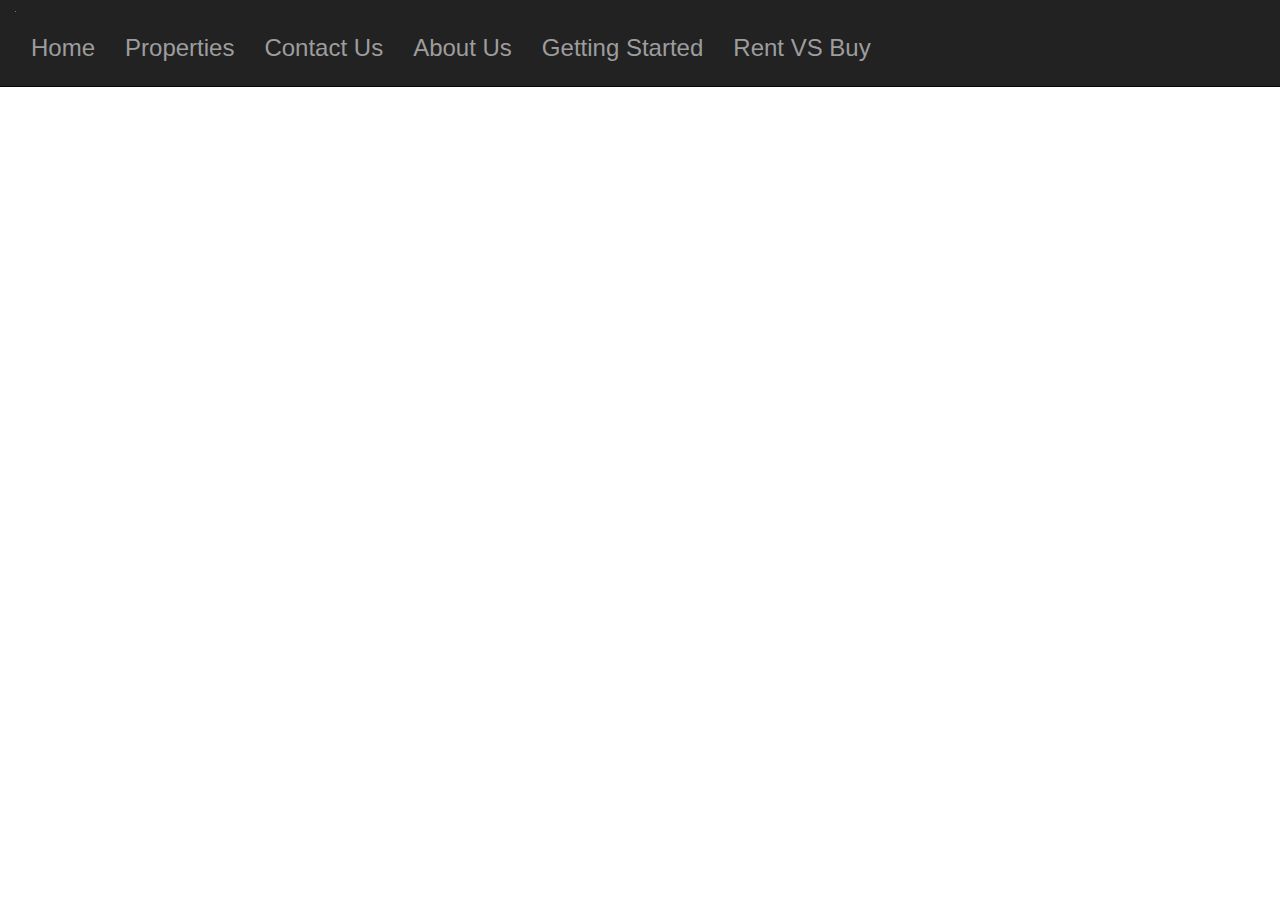
==== aboutus.html @ c1034475 "11/14" ====
<!DOCTYPE html>
<html lang="en">
<head>
  <link rel="stylesheet" href="styles.css">
  <title>BWE </title>
  <meta charset="utf-8">
  <meta name="viewport" content="width=device-width, initial-scale=1">
  <link rel="stylesheet" href="https://maxcdn.bootstrapcdn.com/bootstrap/3.4.1/css/bootstrap.min.css">
  <script src="https://ajax.googleapis.com/ajax/libs/jquery/3.6.0/jquery.min.js"></script>
  <script src="https://maxcdn.bootstrapcdn.com/bootstrap/3.4.1/js/bootstrap.min.js"></script>
  <link rel="stylesheet" href="style.css">
  <link rel="icon" href="favicon.ico/icon.png" type="image/png">
</head>
<body>

  <nav class="navbar navbar-inverse navbar-fixed-top">
    <div class="container-fluid">
      <div class="navbar-header">
        
     
        
      
      
       
      </div>
      <ul class="nav navbar-nav">
         <li> <img id="logo" width="1px" src="favicon.ico/Globe l.png"></li>
        <li><a href="#"><h3 class="navtext">Home</h3></a></li>
        <li><a href="#"><h3 class="navtext">Properties</h3></a></li>
        <li><a href="#"><h3 class="navtext">Contact Us</h3></a></li>
        <li><a href="#"><h3 class="navtext">About Us</h3></a></li>
        <li><a href="#"><h3 class="navtext">Getting Started</h3></a></li>
        <li><a href="#"><h3 class="navtext">Rent VS Buy</h3></a></li>
        
      </ul>
   
  </div>
  </nav>
  

</body>
</html>
---- style.css ----
/*for headers*/
#grad{
    background-image: linear-gradient(to top, #ffffff 5%, #6cc7ad 50%, #00d4ff 100%);
 
  p{
    font-size: 25px;
  }
  p {
    text-align: justify;
    font-size: 25px;
  }
  h2{
    margin: 40px;
    text-align: center;
    text-transform: uppercase;
    
  }
  h3{
    text-transform: uppercase;
  }
  #logo{
    height: 1px;
  }
  #top{
    height: 5px;
  }
  img{
    height: 1px;
  }
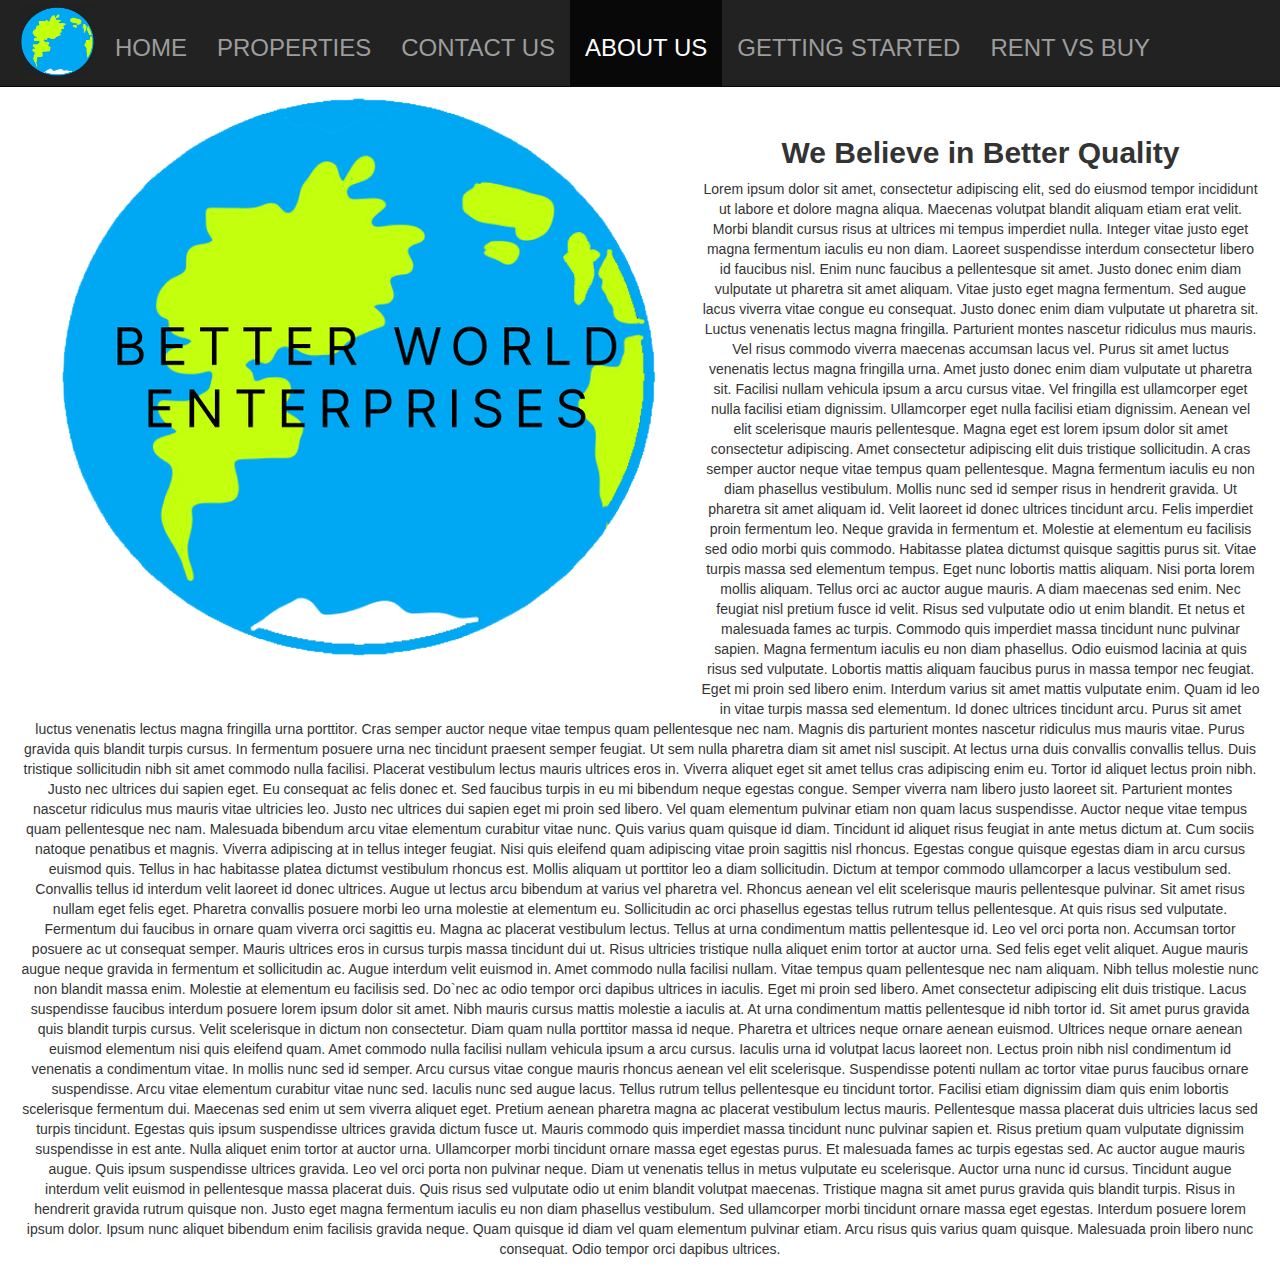
==== commit de7c2a0e: "11/15" ====
--- a/aboutus.html
+++ b/aboutus.html
@@ -10,33 +10,46 @@
   <script src="https://maxcdn.bootstrapcdn.com/bootstrap/3.4.1/js/bootstrap.min.js"></script>
   <link rel="stylesheet" href="style.css">
   <link rel="icon" href="favicon.ico/icon.png" type="image/png">
+  <script src="main.js"></script>
 </head>
 <body>
-
-  <nav class="navbar navbar-inverse navbar-fixed-top">
-    <div class="container-fluid">
-      <div class="navbar-header">
-        
+ 
+<nav class="navbar navbar-inverse navbar-fixed-top">
+  <div class="container-fluid">
+    <div class="navbar-header">
+      
+   
+      
      
-        
-      
-      
-       
-      </div>
-      <ul class="nav navbar-nav">
-         <li> <img id="logo" width="1px" src="favicon.ico/Globe l.png"></li>
-        <li><a href="#"><h3 class="navtext">Home</h3></a></li>
-        <li><a href="#"><h3 class="navtext">Properties</h3></a></li>
-        <li><a href="#"><h3 class="navtext">Contact Us</h3></a></li>
-        <li><a href="#"><h3 class="navtext">About Us</h3></a></li>
-        <li><a href="#"><h3 class="navtext">Getting Started</h3></a></li>
-        <li><a href="#"><h3 class="navtext">Rent VS Buy</h3></a></li>
-        
-      </ul>
-   
-  </div>
-  </nav>
+    
+     
+    </div>
+    <ul class="nav navbar-nav">
+      <li id="top"><img src="favicon.ico/icon.png" width="75px"></li>
+      <li><a href="index.html"><h3 id="navtexto">Home</h3></a></li>
+      <li><a href="properties.html"><h3 id="navtext">Properties</h3></a></li>
+      <li><a href="contactus.html"><h3 id="navtext">Contact Us</h3></a></li>
+      <li class="active"><a href="aboutus.html"><h3 id="navtext">About Us</h3></a></li>
+      <li><a href="gettingstarted.html"><h3 id="navtext">Getting Started</h3></a></li>
+      <li><a href="rentvsbuy.html"><h3 id="navtext">Rent VS Buy</h3></a></li>
+    </ul>
+ 
+</div>
+</nav>
   
 
+<p id="space">
+  <img id="top" src="favicon.ico/Globe l.png"><br>
+  <h2 id="space"><b>We Believe in Better Quality</b> </h2>
+  Lorem ipsum dolor sit amet, consectetur adipiscing elit, sed do eiusmod tempor incididunt ut labore et dolore magna aliqua. Maecenas volutpat blandit aliquam etiam erat velit. Morbi blandit cursus risus at ultrices mi tempus imperdiet nulla. Integer vitae justo eget magna fermentum iaculis eu non diam. Laoreet suspendisse interdum consectetur libero id faucibus nisl. Enim nunc faucibus a pellentesque sit amet. Justo donec enim diam vulputate ut pharetra sit amet aliquam. Vitae justo eget magna fermentum. Sed augue lacus viverra vitae congue eu consequat. Justo donec enim diam vulputate ut pharetra sit. Luctus venenatis lectus magna fringilla. Parturient montes nascetur ridiculus mus mauris. Vel risus commodo viverra maecenas accumsan lacus vel. Purus sit amet luctus venenatis lectus magna fringilla urna.
+  Amet justo donec enim diam vulputate ut pharetra sit. Facilisi nullam vehicula ipsum a arcu cursus vitae. Vel fringilla est ullamcorper eget nulla facilisi etiam dignissim. Ullamcorper eget nulla facilisi etiam dignissim. Aenean vel elit scelerisque mauris pellentesque. Magna eget est lorem ipsum dolor sit amet consectetur adipiscing. Amet consectetur adipiscing elit duis tristique sollicitudin. A cras semper auctor neque vitae tempus quam pellentesque. Magna fermentum iaculis eu non diam phasellus vestibulum. Mollis nunc sed id semper risus in hendrerit gravida. Ut pharetra sit amet aliquam id.
+  Velit laoreet id donec ultrices tincidunt arcu. Felis imperdiet proin fermentum leo. Neque gravida in fermentum et. Molestie at elementum eu facilisis sed odio morbi quis commodo. Habitasse platea dictumst quisque sagittis purus sit. Vitae turpis massa sed elementum tempus. Eget nunc lobortis mattis aliquam. Nisi porta lorem mollis aliquam. Tellus orci ac auctor augue mauris. A diam maecenas sed enim. Nec feugiat nisl pretium fusce id velit. Risus sed vulputate odio ut enim blandit. Et netus et malesuada fames ac turpis.
+  Commodo quis imperdiet massa tincidunt nunc pulvinar sapien. Magna fermentum iaculis eu non diam phasellus. Odio euismod lacinia at quis risus sed vulputate. Lobortis mattis aliquam faucibus purus in massa tempor nec feugiat. Eget mi proin sed libero enim. Interdum varius sit amet mattis vulputate enim. Quam id leo in vitae turpis massa sed elementum. Id donec ultrices tincidunt arcu. Purus sit amet luctus venenatis lectus magna fringilla urna porttitor. Cras semper auctor neque vitae tempus quam pellentesque nec nam. Magnis dis parturient montes nascetur ridiculus mus mauris vitae. Purus gravida quis blandit turpis cursus. In fermentum posuere urna nec tincidunt praesent semper feugiat. Ut sem nulla pharetra diam sit amet nisl suscipit. At lectus urna duis convallis convallis tellus.
+  Duis tristique sollicitudin nibh sit amet commodo nulla facilisi. Placerat vestibulum lectus mauris ultrices eros in. Viverra aliquet eget sit amet tellus cras adipiscing enim eu. Tortor id aliquet lectus proin nibh. Justo nec ultrices dui sapien eget. Eu consequat ac felis donec et. Sed faucibus turpis in eu mi bibendum neque egestas congue. Semper viverra nam libero justo laoreet sit. Parturient montes nascetur ridiculus mus mauris vitae ultricies leo. Justo nec ultrices dui sapien eget mi proin sed libero. Vel quam elementum pulvinar etiam non quam lacus suspendisse. Auctor neque vitae tempus quam pellentesque nec nam. Malesuada bibendum arcu vitae elementum curabitur vitae nunc. Quis varius quam quisque id diam. Tincidunt id aliquet risus feugiat in ante metus dictum at. Cum sociis natoque penatibus et magnis. Viverra adipiscing at in tellus integer feugiat. Nisi quis eleifend quam adipiscing vitae proin sagittis nisl rhoncus.
+  Egestas congue quisque egestas diam in arcu cursus euismod quis. Tellus in hac habitasse platea dictumst vestibulum rhoncus est. Mollis aliquam ut porttitor leo a diam sollicitudin. Dictum at tempor commodo ullamcorper a lacus vestibulum sed. Convallis tellus id interdum velit laoreet id donec ultrices. Augue ut lectus arcu bibendum at varius vel pharetra vel. Rhoncus aenean vel elit scelerisque mauris pellentesque pulvinar. Sit amet risus nullam eget felis eget. Pharetra convallis posuere morbi leo urna molestie at elementum eu. Sollicitudin ac orci phasellus egestas tellus rutrum tellus pellentesque. At quis risus sed vulputate. Fermentum dui faucibus in ornare quam viverra orci sagittis eu. Magna ac placerat vestibulum lectus.
+  Tellus at urna condimentum mattis pellentesque id. Leo vel orci porta non. Accumsan tortor posuere ac ut consequat semper. Mauris ultrices eros in cursus turpis massa tincidunt dui ut. Risus ultricies tristique nulla aliquet enim tortor at auctor urna. Sed felis eget velit aliquet. Augue mauris augue neque gravida in fermentum et sollicitudin ac. Augue interdum velit euismod in. Amet commodo nulla facilisi nullam. Vitae tempus quam pellentesque nec nam aliquam. Nibh tellus molestie nunc non blandit massa enim.
+  Molestie at elementum eu facilisis sed. Do`nec ac odio tempor orci dapibus ultrices in iaculis. Eget mi proin sed libero. Amet consectetur adipiscing elit duis tristique. Lacus suspendisse faucibus interdum posuere lorem ipsum dolor sit amet. Nibh mauris cursus mattis molestie a iaculis at. At urna condimentum mattis pellentesque id nibh tortor id. Sit amet purus gravida quis blandit turpis cursus. Velit scelerisque in dictum non consectetur. Diam quam nulla porttitor massa id neque. Pharetra et ultrices neque ornare aenean euismod. Ultrices neque ornare aenean euismod elementum nisi quis eleifend quam. Amet commodo nulla facilisi nullam vehicula ipsum a arcu cursus. Iaculis urna id volutpat lacus laoreet non. Lectus proin nibh nisl condimentum id venenatis a condimentum vitae. In mollis nunc sed id semper. Arcu cursus vitae congue mauris rhoncus aenean vel elit scelerisque. Suspendisse potenti nullam ac tortor vitae purus faucibus ornare suspendisse. Arcu vitae elementum curabitur vitae nunc sed.
+  Iaculis nunc sed augue lacus. Tellus rutrum tellus pellentesque eu tincidunt tortor. Facilisi etiam dignissim diam quis enim lobortis scelerisque fermentum dui. Maecenas sed enim ut sem viverra aliquet eget. Pretium aenean pharetra magna ac placerat vestibulum lectus mauris. Pellentesque massa placerat duis ultricies lacus sed turpis tincidunt. Egestas quis ipsum suspendisse ultrices gravida dictum fusce ut. Mauris commodo quis imperdiet massa tincidunt nunc pulvinar sapien et. Risus pretium quam vulputate dignissim suspendisse in est ante. Nulla aliquet enim tortor at auctor urna.
+  Ullamcorper morbi tincidunt ornare massa eget egestas purus. Et malesuada fames ac turpis egestas sed. Ac auctor augue mauris augue. Quis ipsum suspendisse ultrices gravida. Leo vel orci porta non pulvinar neque. Diam ut venenatis tellus in metus vulputate eu scelerisque. Auctor urna nunc id cursus. Tincidunt augue interdum velit euismod in pellentesque massa placerat duis. Quis risus sed vulputate odio ut enim blandit volutpat maecenas. Tristique magna sit amet purus gravida quis blandit turpis. Risus in hendrerit gravida rutrum quisque non. Justo eget magna fermentum iaculis eu non diam phasellus vestibulum. Sed ullamcorper morbi tincidunt ornare massa eget egestas. Interdum posuere lorem ipsum dolor. Ipsum nunc aliquet bibendum enim facilisis gravida neque. Quam quisque id diam vel quam elementum pulvinar etiam. Arcu risus quis varius quam quisque. Malesuada proin libero nunc consequat. Odio tempor orci dapibus ultrices.</p>
 </body>
 </html>--- a/style.css
+++ b/style.css
@@ -1,29 +1,55 @@
 /*for headers*/
 #grad{
-    background-image: linear-gradient(to top, #ffffff 5%, #6cc7ad 50%, #00d4ff 100%);
- 
-  p{
-    font-size: 25px;
+    background-image: linear-gradient(to left, #61b49d 50%, #00b0d3 75%);
+
   }
+  body {
+    margin: 20px;
+    text-align: center;
+  }
+
+  
+  h3{
+    text-transform: uppercase;
+  }
+
+  img {
+    float: left;
+    margin: 5px;
+  }
+
   p {
     text-align: justify;
     font-size: 25px;
   }
+  #space{
+    margin-top: 50px;
+  }
   h2{
-    margin: 40px;
-    text-align: center;
-    text-transform: uppercase;
-    
+    margin-top: 10px;
   }
-  h3{
-    text-transform: uppercase;
+  a{
+    color:#04b64e;
   }
-  #logo{
-    height: 1px;
+  .footertext{
+    font-weight: bold;
   }
-  #top{
-    height: 5px;
-  }
-  img{
-    height: 1px;
-  }+footer{
+  height:10px;
+
+}
+.footer {
+  position:static;
+  left: 0;
+  bottom: 0;
+  width: 100%;
+  background-color: darkgray;
+  color: black;
+  text-align: center;
+  height: 40px;
+  font-weight: bolder;
+  font-family:'Franklin Gothic Medium', 'Arial Narrow', Arial, sans-serif
+}
+#logo{
+  margin-right: 25px;
+}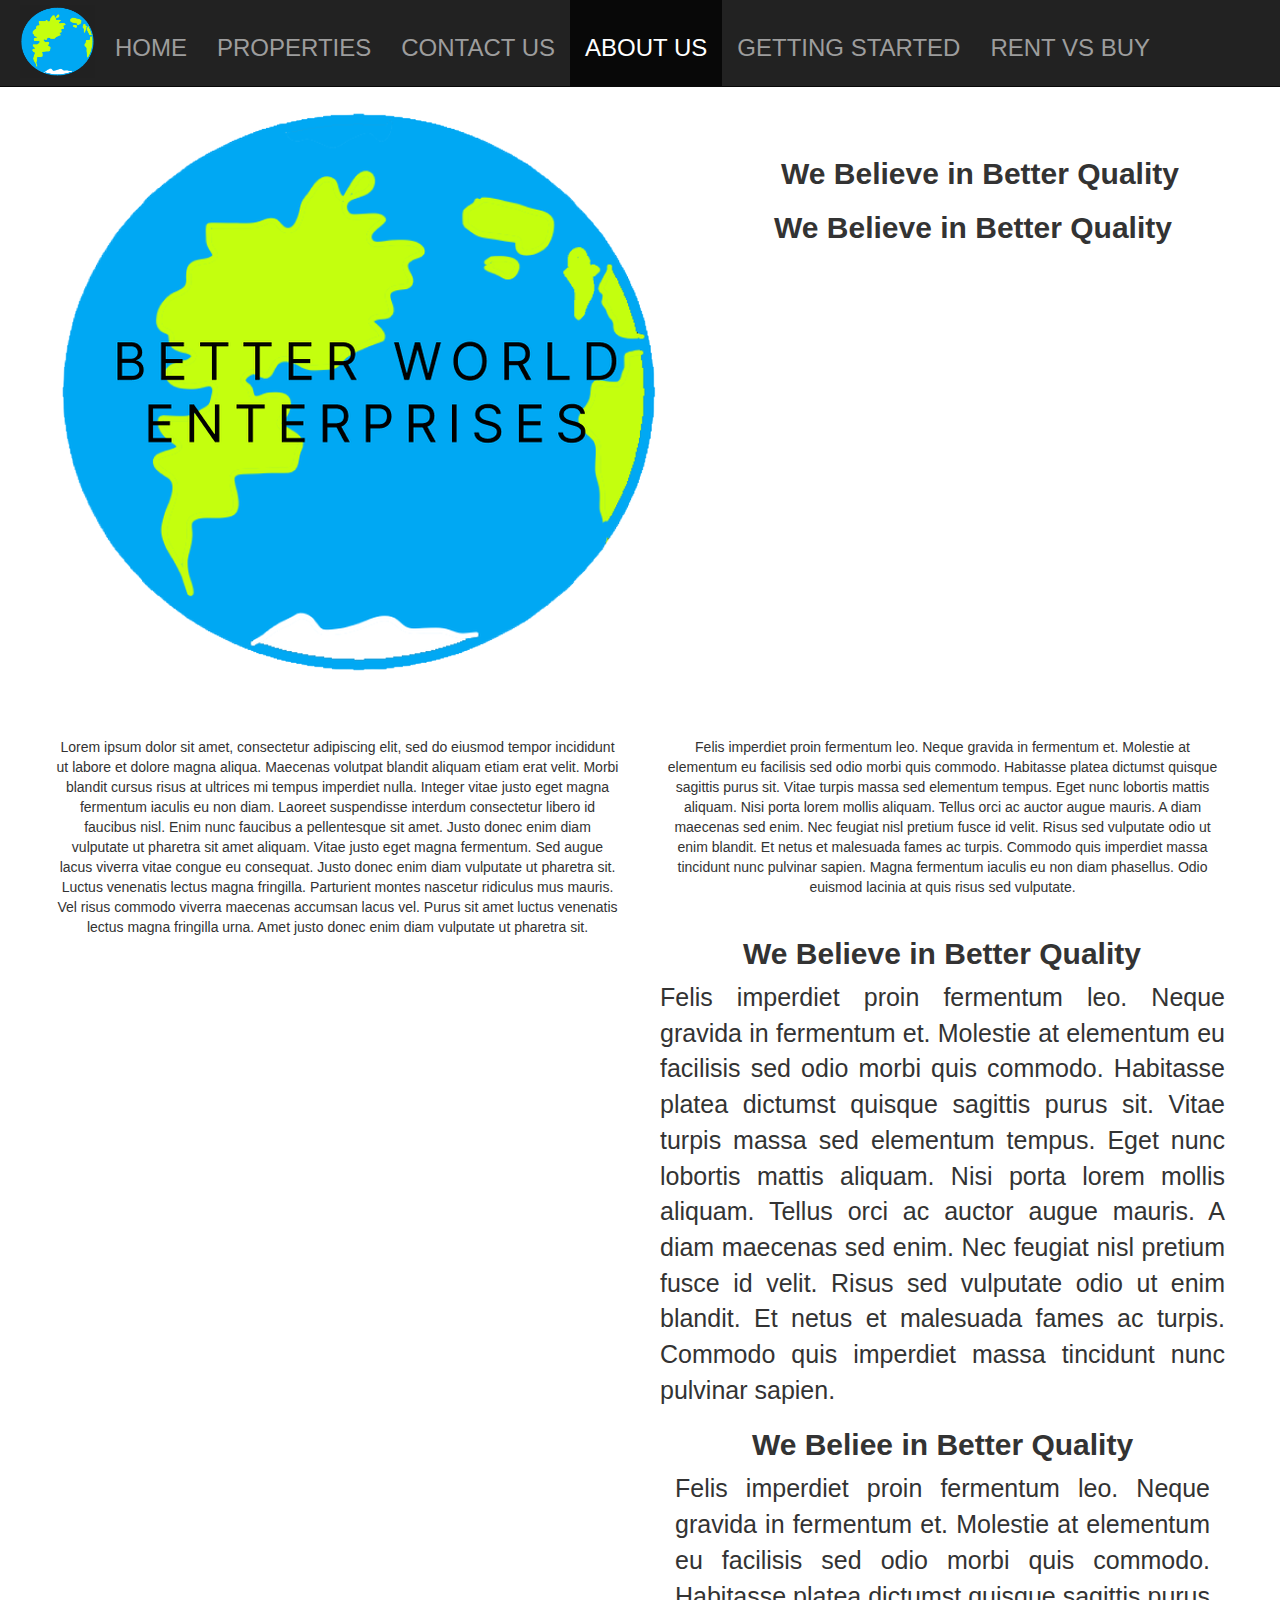
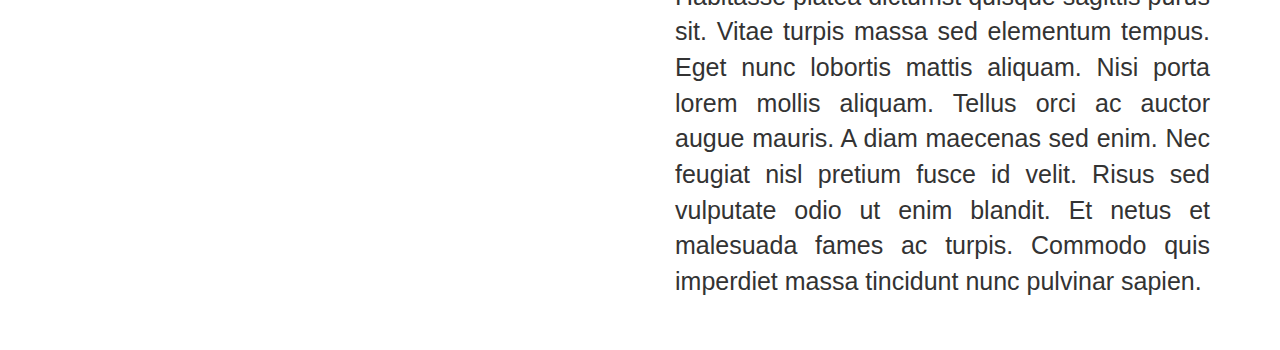
==== commit f8839a68: "11/15 as" ====
--- a/aboutus.html
+++ b/aboutus.html
@@ -16,13 +16,7 @@
  
 <nav class="navbar navbar-inverse navbar-fixed-top">
   <div class="container-fluid">
-    <div class="navbar-header">
-      
-   
-      
-     
-    
-     
+    <div class="navbar-header"> 
     </div>
     <ul class="nav navbar-nav">
       <li id="top"><img src="favicon.ico/icon.png" width="75px"></li>
@@ -33,23 +27,36 @@
       <li><a href="gettingstarted.html"><h3 id="navtext">Getting Started</h3></a></li>
       <li><a href="rentvsbuy.html"><h3 id="navtext">Rent VS Buy</h3></a></li>
     </ul>
- 
 </div>
 </nav>
   
 
-<p id="space">
-  <img id="top" src="favicon.ico/Globe l.png"><br>
+<p id="space align">
+  <img id="logo2" src="favicon.ico/Globe l.png"><br>
+
   <h2 id="space"><b>We Believe in Better Quality</b> </h2>
-  Lorem ipsum dolor sit amet, consectetur adipiscing elit, sed do eiusmod tempor incididunt ut labore et dolore magna aliqua. Maecenas volutpat blandit aliquam etiam erat velit. Morbi blandit cursus risus at ultrices mi tempus imperdiet nulla. Integer vitae justo eget magna fermentum iaculis eu non diam. Laoreet suspendisse interdum consectetur libero id faucibus nisl. Enim nunc faucibus a pellentesque sit amet. Justo donec enim diam vulputate ut pharetra sit amet aliquam. Vitae justo eget magna fermentum. Sed augue lacus viverra vitae congue eu consequat. Justo donec enim diam vulputate ut pharetra sit. Luctus venenatis lectus magna fringilla. Parturient montes nascetur ridiculus mus mauris. Vel risus commodo viverra maecenas accumsan lacus vel. Purus sit amet luctus venenatis lectus magna fringilla urna.
-  Amet justo donec enim diam vulputate ut pharetra sit. Facilisi nullam vehicula ipsum a arcu cursus vitae. Vel fringilla est ullamcorper eget nulla facilisi etiam dignissim. Ullamcorper eget nulla facilisi etiam dignissim. Aenean vel elit scelerisque mauris pellentesque. Magna eget est lorem ipsum dolor sit amet consectetur adipiscing. Amet consectetur adipiscing elit duis tristique sollicitudin. A cras semper auctor neque vitae tempus quam pellentesque. Magna fermentum iaculis eu non diam phasellus vestibulum. Mollis nunc sed id semper risus in hendrerit gravida. Ut pharetra sit amet aliquam id.
-  Velit laoreet id donec ultrices tincidunt arcu. Felis imperdiet proin fermentum leo. Neque gravida in fermentum et. Molestie at elementum eu facilisis sed odio morbi quis commodo. Habitasse platea dictumst quisque sagittis purus sit. Vitae turpis massa sed elementum tempus. Eget nunc lobortis mattis aliquam. Nisi porta lorem mollis aliquam. Tellus orci ac auctor augue mauris. A diam maecenas sed enim. Nec feugiat nisl pretium fusce id velit. Risus sed vulputate odio ut enim blandit. Et netus et malesuada fames ac turpis.
-  Commodo quis imperdiet massa tincidunt nunc pulvinar sapien. Magna fermentum iaculis eu non diam phasellus. Odio euismod lacinia at quis risus sed vulputate. Lobortis mattis aliquam faucibus purus in massa tempor nec feugiat. Eget mi proin sed libero enim. Interdum varius sit amet mattis vulputate enim. Quam id leo in vitae turpis massa sed elementum. Id donec ultrices tincidunt arcu. Purus sit amet luctus venenatis lectus magna fringilla urna porttitor. Cras semper auctor neque vitae tempus quam pellentesque nec nam. Magnis dis parturient montes nascetur ridiculus mus mauris vitae. Purus gravida quis blandit turpis cursus. In fermentum posuere urna nec tincidunt praesent semper feugiat. Ut sem nulla pharetra diam sit amet nisl suscipit. At lectus urna duis convallis convallis tellus.
-  Duis tristique sollicitudin nibh sit amet commodo nulla facilisi. Placerat vestibulum lectus mauris ultrices eros in. Viverra aliquet eget sit amet tellus cras adipiscing enim eu. Tortor id aliquet lectus proin nibh. Justo nec ultrices dui sapien eget. Eu consequat ac felis donec et. Sed faucibus turpis in eu mi bibendum neque egestas congue. Semper viverra nam libero justo laoreet sit. Parturient montes nascetur ridiculus mus mauris vitae ultricies leo. Justo nec ultrices dui sapien eget mi proin sed libero. Vel quam elementum pulvinar etiam non quam lacus suspendisse. Auctor neque vitae tempus quam pellentesque nec nam. Malesuada bibendum arcu vitae elementum curabitur vitae nunc. Quis varius quam quisque id diam. Tincidunt id aliquet risus feugiat in ante metus dictum at. Cum sociis natoque penatibus et magnis. Viverra adipiscing at in tellus integer feugiat. Nisi quis eleifend quam adipiscing vitae proin sagittis nisl rhoncus.
-  Egestas congue quisque egestas diam in arcu cursus euismod quis. Tellus in hac habitasse platea dictumst vestibulum rhoncus est. Mollis aliquam ut porttitor leo a diam sollicitudin. Dictum at tempor commodo ullamcorper a lacus vestibulum sed. Convallis tellus id interdum velit laoreet id donec ultrices. Augue ut lectus arcu bibendum at varius vel pharetra vel. Rhoncus aenean vel elit scelerisque mauris pellentesque pulvinar. Sit amet risus nullam eget felis eget. Pharetra convallis posuere morbi leo urna molestie at elementum eu. Sollicitudin ac orci phasellus egestas tellus rutrum tellus pellentesque. At quis risus sed vulputate. Fermentum dui faucibus in ornare quam viverra orci sagittis eu. Magna ac placerat vestibulum lectus.
-  Tellus at urna condimentum mattis pellentesque id. Leo vel orci porta non. Accumsan tortor posuere ac ut consequat semper. Mauris ultrices eros in cursus turpis massa tincidunt dui ut. Risus ultricies tristique nulla aliquet enim tortor at auctor urna. Sed felis eget velit aliquet. Augue mauris augue neque gravida in fermentum et sollicitudin ac. Augue interdum velit euismod in. Amet commodo nulla facilisi nullam. Vitae tempus quam pellentesque nec nam aliquam. Nibh tellus molestie nunc non blandit massa enim.
-  Molestie at elementum eu facilisis sed. Do`nec ac odio tempor orci dapibus ultrices in iaculis. Eget mi proin sed libero. Amet consectetur adipiscing elit duis tristique. Lacus suspendisse faucibus interdum posuere lorem ipsum dolor sit amet. Nibh mauris cursus mattis molestie a iaculis at. At urna condimentum mattis pellentesque id nibh tortor id. Sit amet purus gravida quis blandit turpis cursus. Velit scelerisque in dictum non consectetur. Diam quam nulla porttitor massa id neque. Pharetra et ultrices neque ornare aenean euismod. Ultrices neque ornare aenean euismod elementum nisi quis eleifend quam. Amet commodo nulla facilisi nullam vehicula ipsum a arcu cursus. Iaculis urna id volutpat lacus laoreet non. Lectus proin nibh nisl condimentum id venenatis a condimentum vitae. In mollis nunc sed id semper. Arcu cursus vitae congue mauris rhoncus aenean vel elit scelerisque. Suspendisse potenti nullam ac tortor vitae purus faucibus ornare suspendisse. Arcu vitae elementum curabitur vitae nunc sed.
-  Iaculis nunc sed augue lacus. Tellus rutrum tellus pellentesque eu tincidunt tortor. Facilisi etiam dignissim diam quis enim lobortis scelerisque fermentum dui. Maecenas sed enim ut sem viverra aliquet eget. Pretium aenean pharetra magna ac placerat vestibulum lectus mauris. Pellentesque massa placerat duis ultricies lacus sed turpis tincidunt. Egestas quis ipsum suspendisse ultrices gravida dictum fusce ut. Mauris commodo quis imperdiet massa tincidunt nunc pulvinar sapien et. Risus pretium quam vulputate dignissim suspendisse in est ante. Nulla aliquet enim tortor at auctor urna.
-  Ullamcorper morbi tincidunt ornare massa eget egestas purus. Et malesuada fames ac turpis egestas sed. Ac auctor augue mauris augue. Quis ipsum suspendisse ultrices gravida. Leo vel orci porta non pulvinar neque. Diam ut venenatis tellus in metus vulputate eu scelerisque. Auctor urna nunc id cursus. Tincidunt augue interdum velit euismod in pellentesque massa placerat duis. Quis risus sed vulputate odio ut enim blandit volutpat maecenas. Tristique magna sit amet purus gravida quis blandit turpis. Risus in hendrerit gravida rutrum quisque non. Justo eget magna fermentum iaculis eu non diam phasellus vestibulum. Sed ullamcorper morbi tincidunt ornare massa eget egestas. Interdum posuere lorem ipsum dolor. Ipsum nunc aliquet bibendum enim facilisis gravida neque. Quam quisque id diam vel quam elementum pulvinar etiam. Arcu risus quis varius quam quisque. Malesuada proin libero nunc consequat. Odio tempor orci dapibus ultrices.</p>
+  <div class="container-fluid">
+  <div class="col-xs-12 col-sm-6" id="para2">Lorem ipsum dolor sit amet, consectetur adipiscing elit, sed do eiusmod tempor incididunt ut labore et dolore magna aliqua. Maecenas volutpat blandit aliquam etiam erat velit. Morbi blandit cursus risus at ultrices mi tempus imperdiet nulla. Integer vitae justo eget magna fermentum iaculis eu non diam. Laoreet suspendisse interdum consectetur libero id faucibus nisl. Enim nunc faucibus a pellentesque sit amet. Justo donec enim diam vulputate ut pharetra sit amet aliquam. Vitae justo eget magna fermentum. Sed augue lacus viverra vitae congue eu consequat. Justo donec enim diam vulputate ut pharetra sit. Luctus venenatis lectus magna fringilla. Parturient montes nascetur ridiculus mus mauris. Vel risus commodo viverra maecenas accumsan lacus vel. Purus sit amet luctus venenatis lectus magna fringilla urna.
+    Amet justo donec enim diam vulputate ut pharetra sit.  </div>
+
+    <h2><b>We Believe in Better Quality</b> </h2>
+    <div class="col-sm-6" id="para2"> Felis imperdiet proin fermentum leo. Neque gravida in fermentum et. Molestie at elementum eu facilisis sed odio morbi quis commodo. Habitasse platea dictumst quisque sagittis purus sit. Vitae turpis massa sed elementum tempus. Eget nunc lobortis mattis aliquam. Nisi porta lorem mollis aliquam. Tellus orci ac auctor augue mauris. A diam maecenas sed enim. Nec feugiat nisl pretium fusce id velit. Risus sed vulputate odio ut enim blandit. Et netus et malesuada fames ac turpis.
+    Commodo quis imperdiet massa tincidunt nunc pulvinar sapien. Magna fermentum iaculis eu non diam phasellus. Odio euismod lacinia at quis risus sed vulputate. </p><br>
+    
+    
+      <div class="row">
+        <div class="col-lg-12"><h2 id="para3"><b>We Believe in Better Quality</b> </h2>
+          <p>Felis imperdiet proin fermentum leo. Neque gravida in fermentum et. Molestie at elementum eu facilisis sed odio morbi quis commodo. Habitasse platea dictumst quisque sagittis purus sit. Vitae turpis massa sed elementum tempus. Eget nunc lobortis mattis aliquam. Nisi porta lorem mollis aliquam. Tellus orci ac auctor augue mauris. A diam maecenas sed enim. Nec feugiat nisl pretium fusce id velit. Risus sed vulputate odio ut enim blandit. Et netus et malesuada fames ac turpis.
+            Commodo quis imperdiet massa tincidunt nunc pulvinar sapien.</p>
+       </div><br>
+        <div class="col-lg-12"><div class="col-lg-12"><h2 id="para4"><b>We Beliee in Better Quality</b> </h2>
+          <p id="para5">Felis imperdiet proin fermentum leo. Neque gravida in fermentum et. Molestie at elementum eu facilisis sed odio morbi quis commodo. Habitasse platea dictumst quisque sagittis purus sit. Vitae turpis massa sed elementum tempus. Eget nunc lobortis mattis aliquam. Nisi porta lorem mollis aliquam. Tellus orci ac auctor augue mauris. A diam maecenas sed enim. Nec feugiat nisl pretium fusce id velit. Risus sed vulputate odio ut enim blandit. Et netus et malesuada fames ac turpis.
+            Commodo quis imperdiet massa tincidunt nunc pulvinar sapien.</p>
+       </div></div>
+      </div>
+   
+  
+  </div>
+</div>
 </body>
 </html>--- a/style.css
+++ b/style.css
@@ -23,7 +23,8 @@
     font-size: 25px;
   }
   #space{
-    margin-top: 50px;
+    margin-top: 100px;
+    padding: 1px;
   }
   h2{
     margin-top: 10px;
@@ -52,4 +53,45 @@
 }
 #logo{
   margin-right: 25px;
+}
+#para2{
+  padding: 20px;
+}
+#align{
+  text-align: center;
+}
+#logo2{
+  margin-top: 50px;
+}
+#para3{
+  margin-right: 1px;
+  display: inline-block;
+  
+}
+.divv{
+  margin-top: 100px;
+}
+.texthere{
+  margin-top: 100px;
+}
+
+.column {
+  float: left;
+  width: 50%;
+}
+
+/* Clear floats after the columns */
+.row:after {
+  content: "";
+  display: table;
+  clear: both;
+}
+#titles{
+  padding-top: 50px;
+}
+.bottom{
+  height: 250px;
+  margin-left: auto;
+  margin-right: auto;
+  display: block;
 }